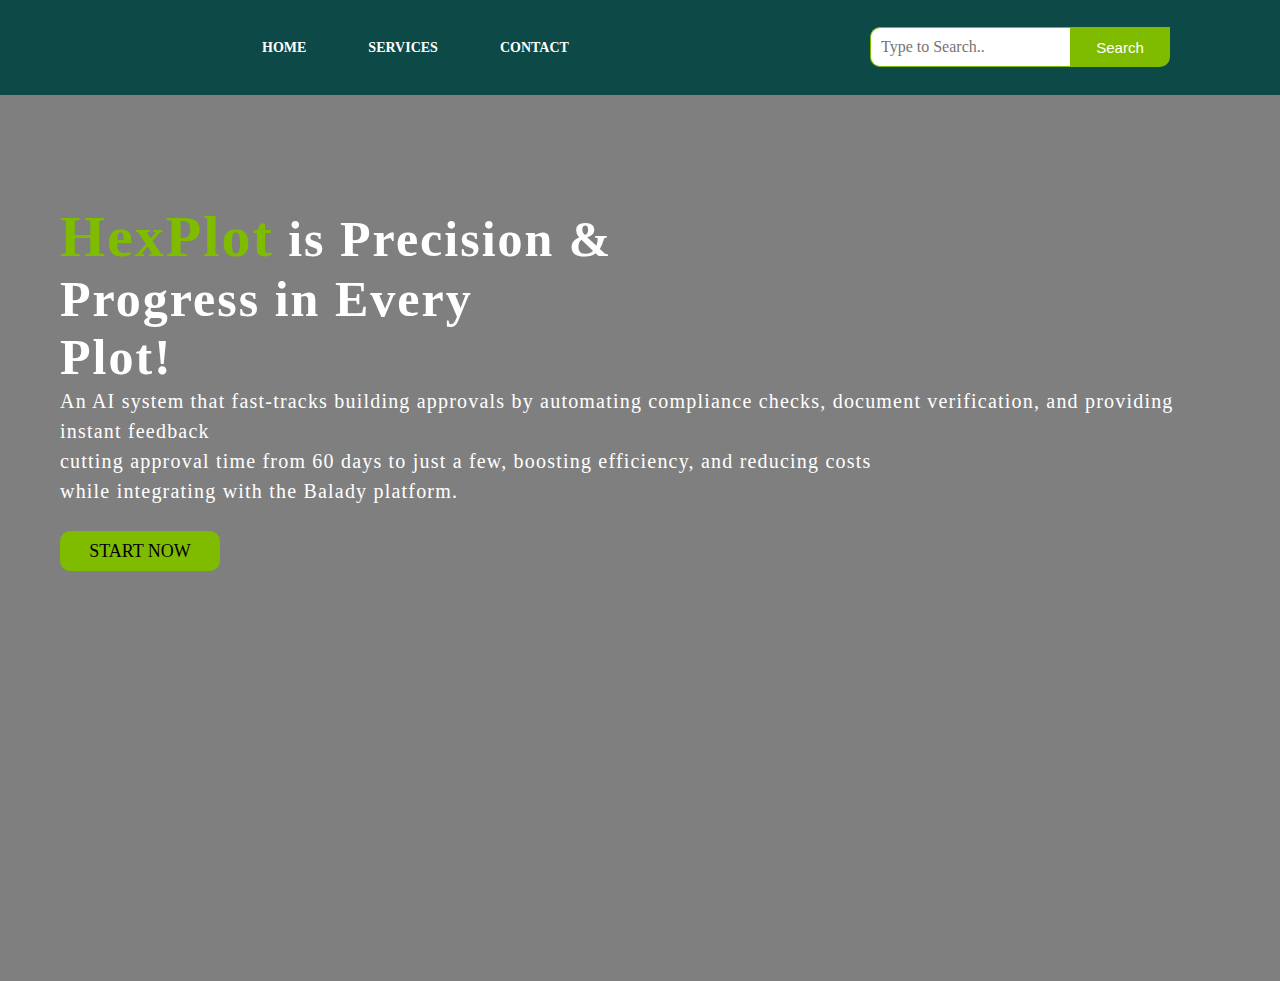
==== index.html @ 06cae44c "Add files via upload" ====
<!DOCTYPE html>

<html>
    <head>
        <meta charset="utf-8">
        <meta http-equiv="X-UA-Compatible" content="IE=edge">
        <meta name="keywords" content= "Balady, Land Allocation, Land">
        <title>HexPlot</title>
        <meta name="description" content="">
        <meta name="viewport" content="width=device-width, initial-scale=1">
        <link href="https://cdnjs.cloudflare.com/ajax/libs/font-awesome/6.0.0-beta3/css/all.min.css" rel="stylesheet">
        <link rel="stylesheet" href="style.css">
    </head>
    <body>
        <div class="main">
            <div class="navbar">
                <div class="icon">
                    <i href=""><img class= "logo" src="images/white.png" alt="HexPlot Logo"></i>
                </div>

                <div class="menu">
                    <ul>
                        <li><a href="index.html">HOME</a></li>
                        <li><a href="services.html">SERVICES</a></li>
                        <li><a href="contact.html">CONTACT</a></li>
                    </ul>
                </div>

                <div class="search">
                    <input class="srch" type="search" name="" placeholder="Type to Search..">
                    <a href="#"> <button class="btn">Search</button></a>
                </div>
            </div>

            <div class="content">
                <h1><span>HexPlot</span> is Precision & <br>Progress in Every</br> Plot!</h1>
                <p class="par"> An AI system that fast-tracks building approvals by automating compliance checks, document verification, and providing instant feedback <br> cutting approval time from 60 days to just a few, boosting efficiency, and reducing costs <br> while integrating with the Balady platform.</p>

                <button class="cn"><a href="services.html">START NOW</a></button>
            </div>
        </div>
    </body>
</html>
---- style.css ----
/*--Home Page--*/

*{
  margin:0;
  padding:0;
}

.main{
  width: 100%;
  background: linear-gradient(to top, rgba(0,0,0,0.5)50%, rgba(0,0,0,0.5)50%), url(images/background.jpg);
  background-position: center;
  background-size:cover;
  height:109vh;
}

.navbar{
  width:1500px;
  height: 95px;
  margin: auto;
  background-color: rgba(0,68,65,0.9);
}

.icon {
  width:200px;
  float:left;
  height:70px;
  
}

.logo{
  width:200px;
  height:200px;
  margin-left:0px;
  margin-top:-50px;
  float:left;
  padding-top:0px;
  
}

.menu{
  width:400px;
  float:left;
  height:70px;

}

ul{
  float: left;
  display: flex;
  justify-content: center;
  align-items: center;
}

ul li{
  list-style: none;
  margin-left:62px;
  margin-top: 40px;
  font-size: 14px;
}

ul li a{
  text-decoration: none;
  color:white;
  font-family: 'Times New Roman', Times, serif;
  font-weight: bold;
  transition: 0.4s ease-in-out;
}

ul li a:hover{
  color: #7fbc00 !important;
  border-bottom: 2px solid white !important;
  padding-bottom: 3px !important;
}

.search{
  width:330px;
  float:left;
  margin-left:270px;
}

.srch{
  font-family: 'Times New Roman', Times, serif;
  width:200px;
  height:40px;
  background: white;
  border:1px solid #7fbc00;
  margin-top: 27px;
  color:black;
  border-right: none;
  font-size:16px;
  float:left;
  padding:10px;
  border-bottom-left-radius: 10px;
  border-top-left-radius: 10px;
}

.btn{
  width:100px;
  height:40px;
  background:#7fbc00;
  border: 2px solid #7fbc00;
  margin-top: 27px;
  color:white;
  font-size: 15px;
  border-bottom-right-radius: 10px;
}

.btn:focus{
  outline:none;
}

.srch:focus{
  outline:none;
}

.content{
  width:1200px;
  height:auto;
  margin:auto;
  color:white;
  position:relative;
}

.content .par{
  padding-left: 20px;
  padding-bottom: 25px;
  font-family: 'Times New Roman', Times, serif;
  letter-spacing: 1.2px;
  line-height: 30px;
}

.content h1{
  font-family: 'Times New Roman', Times, serif;
  font-size: 50px;
  padding-left: 20px;
  margin-top: 9%;
  letter-spacing: 2px;
}

.content .cn{
  width: 160px;
  height:40px;
  background: #7fbc00;
  border:none;
  margin-bottom: 10px;
  margin-left: 20px;
  font-size: 18px;
  border-radius: 10px;
  cursor: pointer;
  font-family: 'Times New Roman', Times, serif;
  transition: 0.4s ease;
}

.content .cn a{
  text-decoration: none;
  color:black;
  transition: 0.3s ease;
}
.cn:hover{
  background: white;
  transition: 0.4s ease-in-out;
}

.content span{
  color:#7fbc00;
  font-size: 58px;
}

/*--Contact Page--*/


.main-contacts{
  width: 100%;
  height:50vh;
  background: linear-gradient(to top, rgba(0,0,0,0.3)30%, rgba(0,0,0,0.3)30%), url(images/background2.jpg);
  background-size:cover;
  background-position: center;  
  box-shadow: 0px 10px 10px rgba(0, 0, 0, 0.3); /* Add shadow */
}

.main-contact .content h1{
  font-family: 'Times New Roman', Times, serif;
  font-size: 45px;
  padding-left: 20px;
  padding-top: 200px;
  text-align: left;
  margin-top: 0;
  letter-spacing: 2px;
  padding-bottom: 10px;
}

.content .par{
  padding-left: 20px;
  font-family: 'Times New Roman', Times, serif;
  letter-spacing: 1.2px;
  line-height: 30px;
  font-size: 20px;
}

.contact-container{
  height:80vh;
  display:flex;
  align-items: left;
  justify-content: left;
  padding-left: 150px;
  padding-top: 150px;
  background-color: rgba(137, 137, 137, 0.1);
}

.contact-left{
  display:flex;
  flex-direction: column;
  align-items: left;
  gap:20px;
  width:300px;
  padding-left:50px;
  padding-right: 100px;
  padding-top: 50px;
  padding-bottom: 50px;
  border-radius: 10px;
  background-color: rgba(0,68,65,0.9);
}

.contact-left-title h2{
  width:1000px;
  color:white;
  font-size: 40px;
  margin-bottom: 5px;
  font-family: 'Times New Roman', Times, serif;
}

.contact-left-title hr{
  border:none;
  width:250px;
  height:5px;
  background-color:white;
  border-radius: 10px;
  margin-bottom: 20px;
}

.contact-inputs{
  width:300px;
  height:50px;
  border:none;
  outline:none;
  margin-bottom: -20px;
  padding-left: 25px;
  padding-bottom: 0px;
  font-weight: 500;
  color: #7fbc00;
  font-size:18px ;
  font-family: 'Times New Roman', Times, serif;
  transition:0.3s ease-in-out;
}

.contact-inputs:hover{
  box-shadow: 0px 10px 10px rgba(0, 0, 0, 0.3); /* Add shadow */
  transition:0.3s ease-in-out;
}

.contact-left textarea{
  height:150px;
  padding-top: 15px;
}

.contact-left button{
  display:flex;
  align-items: center;
  padding:15px 30px;
  font-size: 16px;
  color:white;
  gap:10px;
  border:none;
  border-radius: 5px;
  background: linear-gradient(270deg, #004441 , #7fbc00);
  cursor: pointer;
}

.contact-left button:hover{
  border-top: 2px solid white;
  border-left: 2px solid white;
  border-bottom: 2px solid white;
  border-right:none;
  transition:0.2s ease-in-out;
}

.contact-right img{
  height:500px;
  margin-left:100px;
  width:100%;
}

/*--services page--*/

.main-services{
  width: 100%;
  height:100vh;
  background: linear-gradient(to top, rgba(0,0,0,0.5)50%, rgba(0,0,0,0.5)50%), url(images/background3.jpg);
  background-size:cover;
  background-position: center;  
  box-shadow: 0px 10px 10px rgba(0, 0, 0, 0.5);
}

.grid-container{
  max-width:1000px;
  margin-top: 20px;
  margin-bottom:  0;
  margin-left: auto;
  margin-right: auto;
  display: grid;
  grid-template-columns: 500px 500px;
}

.grid-container > div{
  text-align: center;
  padding:30px;
  margin-bottom: 20px;
  margin-right: 60px ;
  border-radius: 5px;
  background:rgba(119, 139, 154, 0.202);

}

.grid-container > div:nth-child(1){
  grid-column: 1/span 1;
  height:150px;
  width:400px;
}

.grid-container  > div:nth-child(3){
  height:350px;
  width:400px;
  margin-top: -430px;
}

.grid-container > div:nth-child(2){
  margin-left:20px;
  width:600px;
  height:580px;
}

h2{
  color:white;
  font-family: 'Times New Roman', Times, serif;
  margin-bottom: 10px;
}

.grid-container p{
  padding-left: 20px;
  padding-bottom: 25px;
  margin-right: -10px;
  margin-left: -30px;
  font-family:'Times New Roman', Times, serif;
  letter-spacing: 1.2px;
  line-height: 30px;
  font-size: 16px;
  color:white;
}

.s-btn{
  width:160px;
  height:50px;
  background:white;
  border: 2px solid #004441;
  margin-top: 40px;
  margin-right: 20px;
  color:#004441;
  font-family: 'Times New Roman', Times, serif;
  font-weight: bold;
  font-size: 15px;
  cursor: pointer;
  border-radius: 10px;
  transition:0.3s ease-in-out;
}

.s-btn:hover{
  background-color: #004441;
  color: white;
  transition: 0.3s ease-in-out;
}

.grid-container ul{
  float: center;
  display: flex;
  justify-content: center;
  align-items: center;
}

.grid-container ul li{
  color:white; 
  flex: auto;
  flex-direction:column;
  gap:150px;
  margin-left: 30px;
  margin-top: 10px;
  font-family: 'Times New Roman', Times, serif;
  font-size: 17px;
}

.inputs{
  width:20px;
  height:30px;
  border:none;
  outline:none;
  margin-top: 30px;
  margin-bottom:40px;
  padding-left: 25px;
  padding-bottom: 0px;
  font-weight: 500;
  color: black;
  font-size:18px ;
  font-family: 'Times New Roman', Times, serif;
  transition:0.3s ease-in-out;
}
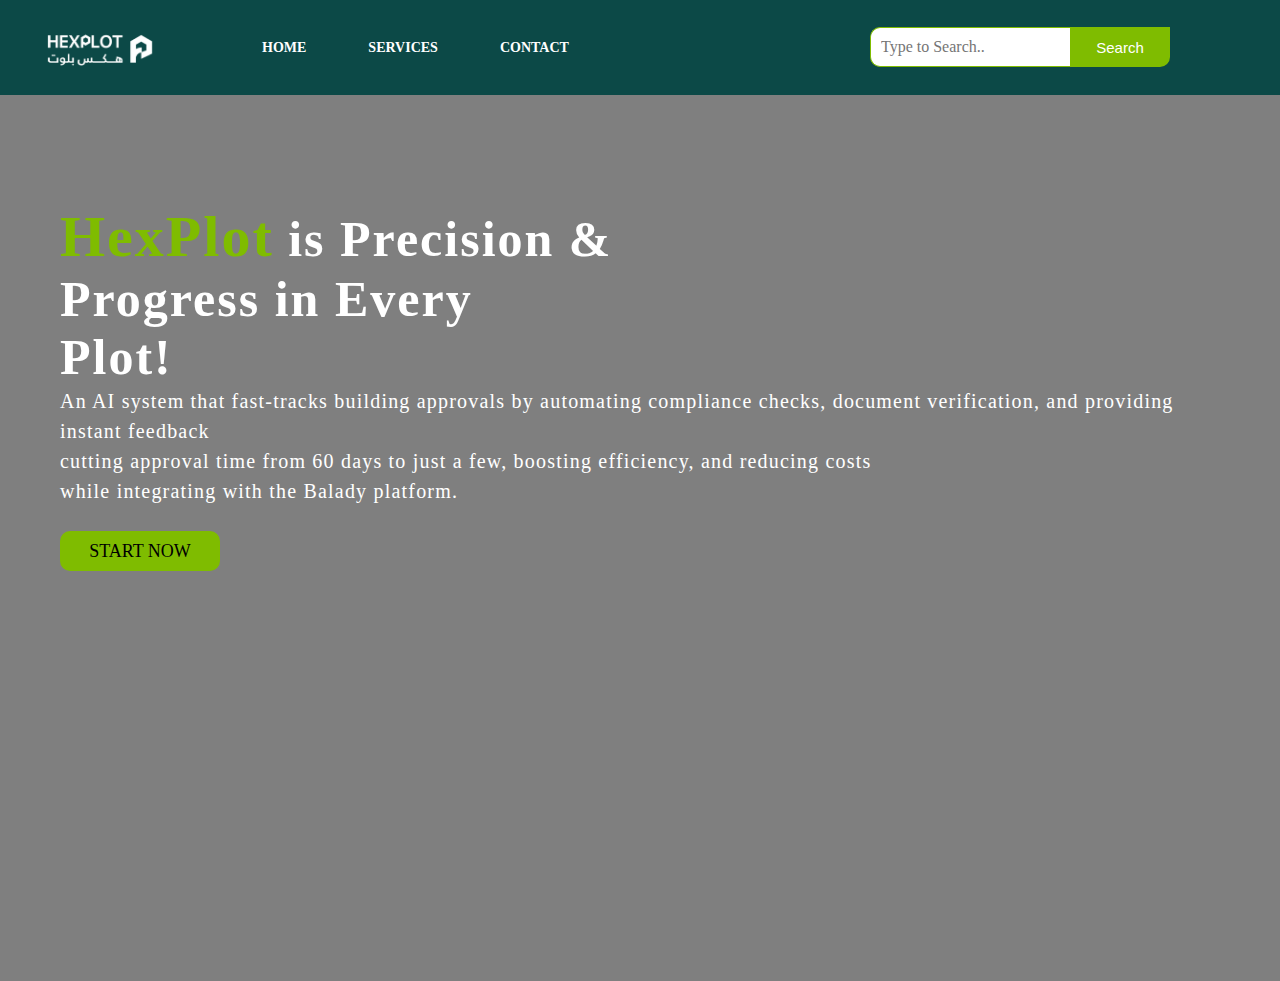
==== commit cbf86a33: "Update index.html" ====
--- a/index.html
+++ b/index.html
@@ -15,7 +15,7 @@
         <div class="main">
             <div class="navbar">
                 <div class="icon">
-                    <i href=""><img class= "logo" src="images/white.png" alt="HexPlot Logo"></i>
+                    <i href=""><img class= "logo" src="white.png" alt="HexPlot Logo"></i>
                 </div>
 
                 <div class="menu">
@@ -40,4 +40,4 @@
             </div>
         </div>
     </body>
-</html>+</html>
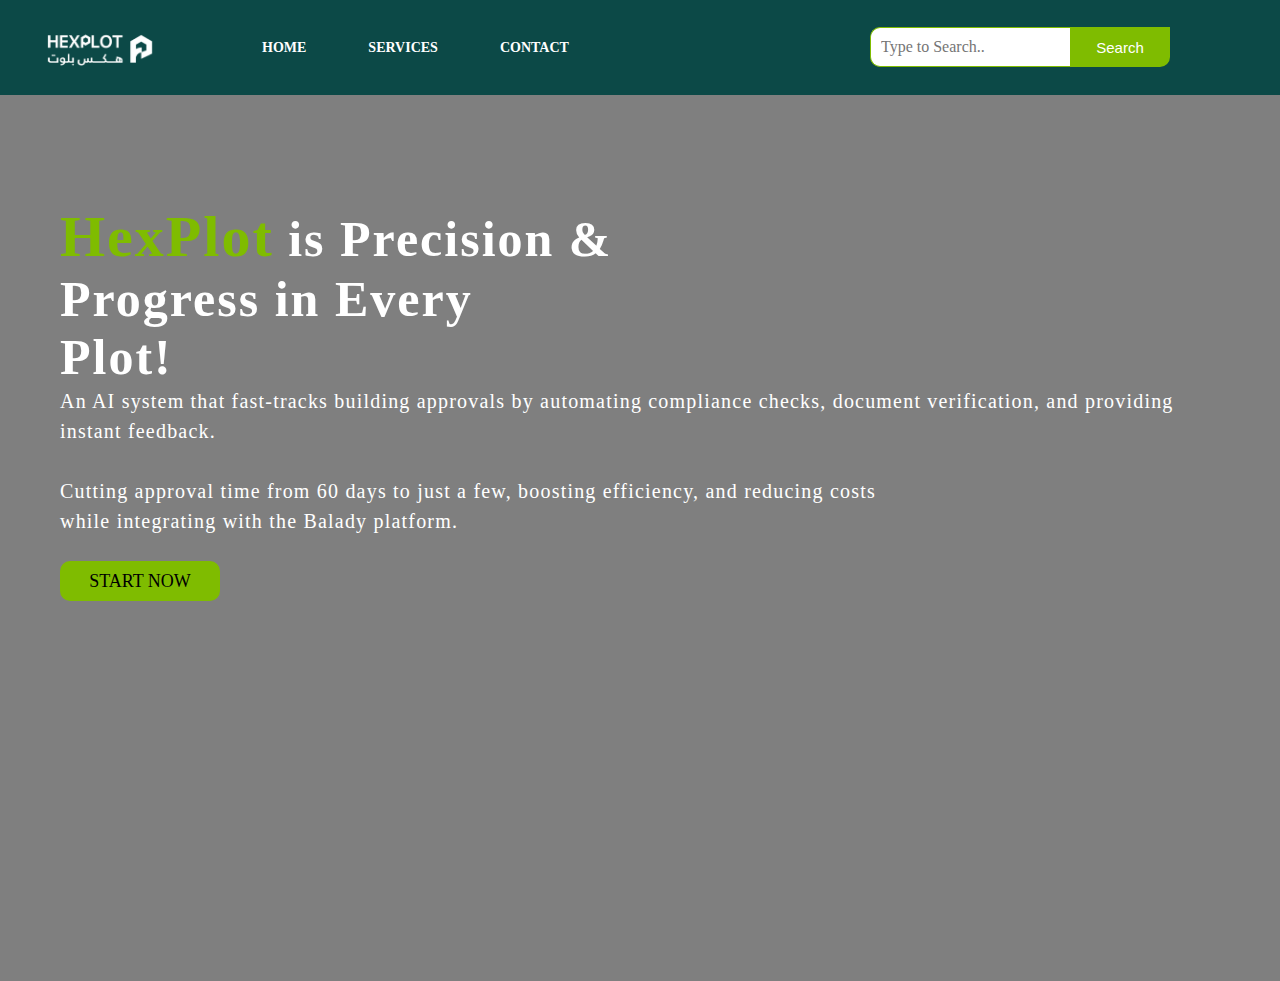
==== commit 7bf5423b: "Add files via upload" ====
--- a/index.html
+++ b/index.html
@@ -6,7 +6,7 @@
         <meta http-equiv="X-UA-Compatible" content="IE=edge">
         <meta name="keywords" content= "Balady, Land Allocation, Land">
         <title>HexPlot</title>
-        <meta name="description" content="">
+        <meta name="description" content="Land Allocation Acceptance Now!">
         <meta name="viewport" content="width=device-width, initial-scale=1">
         <link href="https://cdnjs.cloudflare.com/ajax/libs/font-awesome/6.0.0-beta3/css/all.min.css" rel="stylesheet">
         <link rel="stylesheet" href="style.css">
@@ -34,10 +34,10 @@
 
             <div class="content">
                 <h1><span>HexPlot</span> is Precision & <br>Progress in Every</br> Plot!</h1>
-                <p class="par"> An AI system that fast-tracks building approvals by automating compliance checks, document verification, and providing instant feedback <br> cutting approval time from 60 days to just a few, boosting efficiency, and reducing costs <br> while integrating with the Balady platform.</p>
+                <p class="par"> An AI system that fast-tracks building approvals by automating compliance checks, document verification, and providing instant feedback. <br> <br>Cutting approval time from 60 days to just a few, boosting efficiency, and reducing costs <br> while integrating with the Balady platform.</p>
 
                 <button class="cn"><a href="services.html">START NOW</a></button>
             </div>
         </div>
     </body>
-</html>
+</html>--- a/style.css
+++ b/style.css
@@ -7,7 +7,7 @@
 
 .main{
   width: 100%;
-  background: linear-gradient(to top, rgba(0,0,0,0.5)50%, rgba(0,0,0,0.5)50%), url(images/background.jpg);
+  background: linear-gradient(to top, rgba(0,0,0,0.5)50%, rgba(0,0,0,0.5)50%), url(background.jpg);
   background-position: center;
   background-size:cover;
   height:109vh;
@@ -166,13 +166,15 @@
   font-size: 58px;
 }
 
+
+
 /*--Contact Page--*/
 
 
 .main-contacts{
   width: 100%;
   height:50vh;
-  background: linear-gradient(to top, rgba(0,0,0,0.3)30%, rgba(0,0,0,0.3)30%), url(images/background2.jpg);
+  background: linear-gradient(to top, rgba(0,0,0,0.3)30%, rgba(0,0,0,0.3)30%), url(background2.jpg);
   background-size:cover;
   background-position: center;  
   box-shadow: 0px 10px 10px rgba(0, 0, 0, 0.3); /* Add shadow */
@@ -295,7 +297,7 @@
 .main-services{
   width: 100%;
   height:100vh;
-  background: linear-gradient(to top, rgba(0,0,0,0.5)50%, rgba(0,0,0,0.5)50%), url(images/background3.jpg);
+  background: linear-gradient(to top, rgba(0,0,0,0.5)50%, rgba(0,0,0,0.5)50%), url(background3.jpg);
   background-size:cover;
   background-position: center;  
   box-shadow: 0px 10px 10px rgba(0, 0, 0, 0.5);
@@ -387,7 +389,7 @@
 }
 
 .grid-container ul li{
-  color:white; 
+  color:#7fbc00; 
   flex: auto;
   flex-direction:column;
   gap:150px;
@@ -397,21 +399,56 @@
   font-size: 17px;
 }
 
+.data label{
+  color:white;
+}
+
 .inputs{
-  width:20px;
+  width:30px;
   height:30px;
-  border:none;
+  border:1px solid black;
+  border-radius: 10px;
+  flex:content;
+  text-align: left;
   outline:none;
-  margin-top: 30px;
-  margin-bottom:40px;
+  margin-left: 10px;
+  margin-right: 15px;
+  margin-top: 40px;
+  margin-bottom:10px;
   padding-left: 25px;
   padding-bottom: 0px;
-  font-weight: 500;
-  color: black;
+  color: #7fbc00;
   font-size:18px ;
   font-family: 'Times New Roman', Times, serif;
   transition:0.3s ease-in-out;
 }
 
-
-
+.inputs:hover{
+  color:white;
+  background-color:#7fbc00 ;
+  transition:0.3s ease-in-out;
+}
+
+.data button{
+  display:flex;
+  align-items: center;
+  margin:auto;
+  padding:15px 30px;
+  margin-top: -150px;
+  font-size: 16px;
+  color:white;
+  gap:10px;
+  border:none;
+  border-radius: 5px;
+  background: linear-gradient(270deg, #004441 , #7fbc00);
+  cursor: pointer;
+}
+
+.data button:hover{
+  border-top: 2px solid white;
+  border-left: 2px solid white;
+  border-bottom: 2px solid white;
+  border-right:none;
+  transition:0.2s ease-in-out;
+}
+
